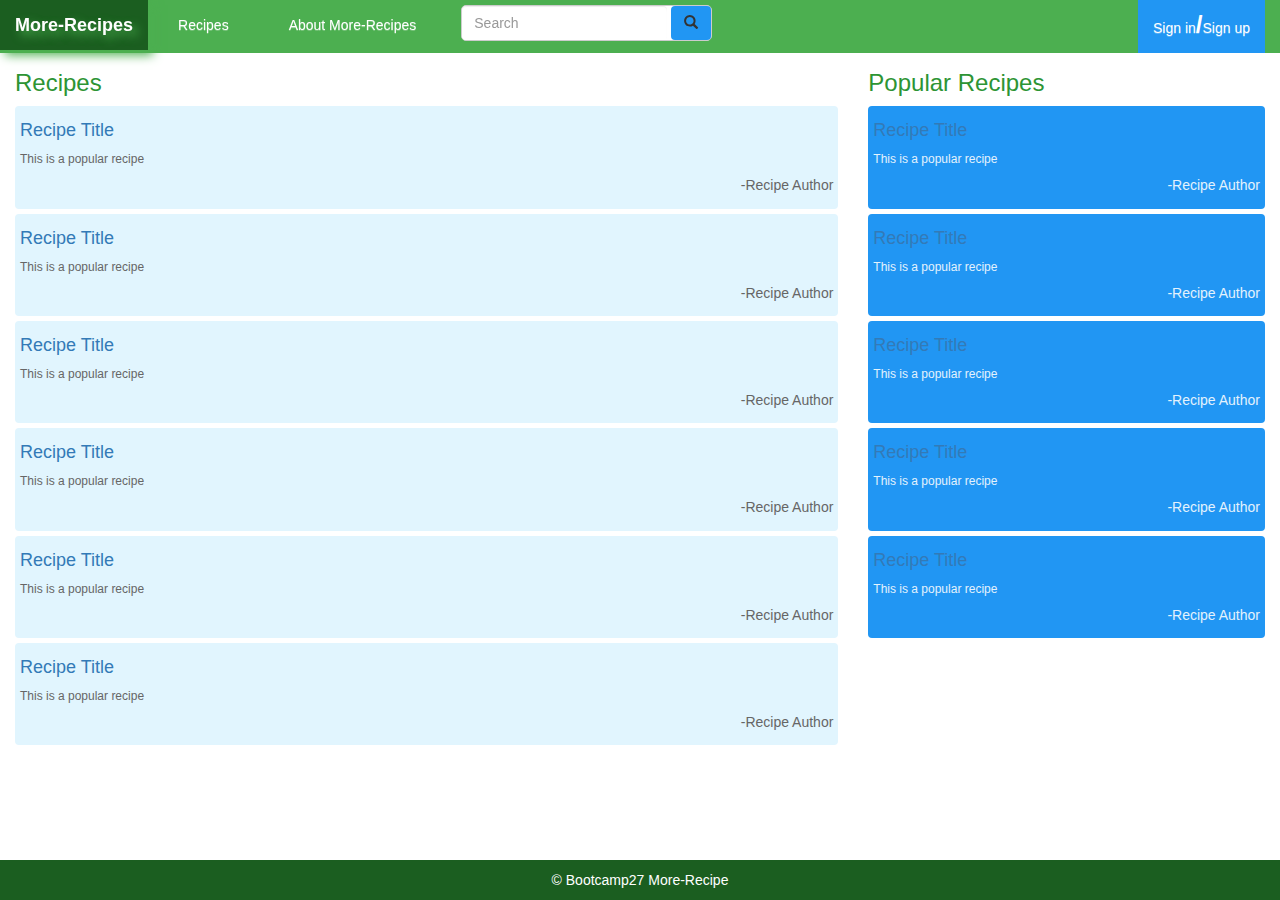
==== templates/index.html @ 6131fca0 "initial commit" ====
<!DOCTYPE html>
<head>
<title>Recipes - More recipe</title>
<link rel="stylesheet" href="css/bootstrap.css" />
<link rel="stylesheet" href="css/bootstrap-theme.min.css" />
<link rel="stylesheet" href="css/jquery-ui.min.css" />
<link rel="stylesheet" href="css/main.css" />
<script language="javascript" src="js/jquery-2.1.1.min.js"></script>
<script language="javascript" src="js/jquery-ui.min.js"></script>
<script language="javascript" src="js/bootstrap.js"></script>
</head>

<body>
	<div class="container-fluid pad-base">
		<header class="row navbar-fixed-top my-nav-header">
			<div class="col-md-12">
				<div class="navbar-header brand">
						<button type="button" class="navbar-toggle" data-toggle="collapse" data-target=".navbar-collapse">
								<span class="sr-only">Toggle navigation</span>
								<span class="icon-bar" style="color:#FFF; font-weight:bold;">---</span>
								<span class="icon-bar" style="color:#FFF; font-weight:bold;">---</span>
								<span class="icon-bar" style="color:#FFF; font-weight:bold;">---</span>
						</button>
						<a class="navbar-brand"><strong>More-Recipes</strong></a>
				</div>
				
				<div class="navbar-collapse collapse">                     
					<ul class="nav navbar-nav">
						<li><a href="index.html">Recipes</a></li>
						<li><a href="about_more_recipe.html">About More-Recipes</a></li>
                        <li>
                  <form class="form-inline" style="background-color:#FFF;border:1px solid #CCC;margin-top:5px;border-radius:5px;">
    <input class="form-control" type="text" placeholder="Search" aria-label="Search" style="border:0px #FFFFFF;">
    <button class="btn" type="submit" style="background-color:#2196F3 !important;"><!--Search--><span class="glyphicon glyphicon-search"></span></button></form>
                        </li>
					</ul>

                    
					<div class="pull-right"> 
						<ul class="nav navbar-nav">
							<li class="pull-right" id="sign-in"><a href="sign_in.html" id="sign-in">Sign in<span class="slash-separator">/</span>Sign up</a>
								<!--<ul class="dropdown-menu">
								   <li><a href="">Log out</a></li>
								</ul>-->
							</li>
						</ul>
					</div>
				</div>
			</div>
		</header>

		<div class="row" style="margin-top:50px">
        	<section class="col-md-8">
          		<h3>Recipes</h3>
                    <article class="recipe-listing">
                     <h4><a href="">Recipe Title</a></h4>
                        This is a popular recipe
                        <h5 id="recipe-author">-Recipe Author</h5>
                    </article>
                    
                    <article class="recipe-listing">
                      <h4><a href="">Recipe Title</a></h4>
                        This is a popular recipe
                        <h5 id="recipe-author">-Recipe Author</h5>
                    </article>
                    
                    <article class="recipe-listing">
                     <h4><a href="">Recipe Title</a></h4>
                        This is a popular recipe
                        <h5 id="recipe-author">-Recipe Author</h5>
                    </article>
                    
                    <article class="recipe-listing">
                      <h4><a href="">Recipe Title</a></h4>
                        This is a popular recipe
                        <h5 id="recipe-author">-Recipe Author</h5>
                    </article>
                    
                    <article class="recipe-listing">
                     <h4><a href="">Recipe Title</a></h4>
                        This is a popular recipe
                        <h5 id="recipe-author">-Recipe Author</h5>
                    </article>
                    
                    <article class="recipe-listing">
                     <h4><a href="">Recipe Title</a></h4>
                        This is a popular recipe
                        <h5 id="recipe-author">-Recipe Author</h5>
                    </article>
                    
        	</section>
          
       		<section class="col-md-4">
          		<h3>Popular Recipes</h3> 
                <article class="popular-recipe">
                 <h4><a href="">Recipe Title</a></h4>
                	This is a popular recipe
                    <h5 id="fav-recipe-author">-Recipe Author</h5>
                </article>
                
                <article class="popular-recipe">
                  <h4><a href="">Recipe Title</a></h4>
                	This is a popular recipe
                    <h5 id="fav-recipe-author">-Recipe Author</h5>
                </article>
                
                <article class="popular-recipe">
                  <h4><a href="">Recipe Title</a></h4>
                	This is a popular recipe
                    <h5 id="fav-recipe-author">-Recipe Author</h5>
                </article>
                
                <article class="popular-recipe">
                  <h4><a href="">Recipe Title</a></h4>
                	This is a popular recipe
                    <h5 id="fav-recipe-author">-Recipe Author</h5>
                </article>
                
                <article class="popular-recipe">
                 <h4><a href="">Recipe Title</a></h4>
                	This is a popular recipe
                    <h5 id="fav-recipe-author">-Recipe Author</h5>
                </article>
                
        	</section>
    	</div>
      
    	<footer class="row">
        	<div class="col-md-12">
            	&copy; Bootcamp27 More-Recipe 
            </div>
   	    </footer>
	</div>
</body>
</html>
---- templates/css/main.css ----
@charset "utf-8";
/* CSS Document */
	
.navbar-nav li{
	margin-left: 15px;
	margin-right: 15px;
	list-style-type: none;
}

.navbar-header a{
	text-shadow: 5px 5px 10px #4CAF50;
	background-color:#1B5E20;
	color:#FFF;
}

.my-nav-header{
	
	/*border:#000 solid 2px;*/
}

.brand{
	box-shadow:5px 5px 10px #4CAF50;

}

.nav li a{
	color:#FFF;
}

.nav li a:hover{
	color:#01579B;
	background-color:#4CAF50;
}

.recipe-listing{
	font-family: Arial;
	font-size:12px;
	background-color:#E1F5FE;
	padding:5px;
	min-height:20px;
	margin: 5px 0px;
	border-radius: 4px;
	color:#666;
}

.popular-recipe{
	font-family: Arial;
	font-size:12px;
	background-color:#2196F3;
	padding:5px;
	min-height:20px;
	margin: 5px 0px;
	border-radius: 4px;
	color:#E3F2FD;
}

.pad-base{
	padding-bottom:50px;
}

#recipe-author{
	text-align:right;
	color:#666;
}

#fav-recipe-author{
	text-align:right;
	color:#E3F2FD;
}

.pull-right{
	min-width:100px;
	text-align:center;
}

.slash-separator{
	font-weight:bold;
	font-size:24px;
}

#sign-in a{
	background-color: #2196F3 !important;
	color:#FFF !important;
}



header{
	background-color:#4CAF50;
}

h3{
	color:#2D9434;
}
p{text-align:justify;}

textarea{
	resize:none;
	height:150px;
	}

footer{
	width:100%;
	bottom:0px;
	position:fixed;
	text-align:center;
	background-color:#1B5E20;
	color:#FFF;
	padding:10px;
}
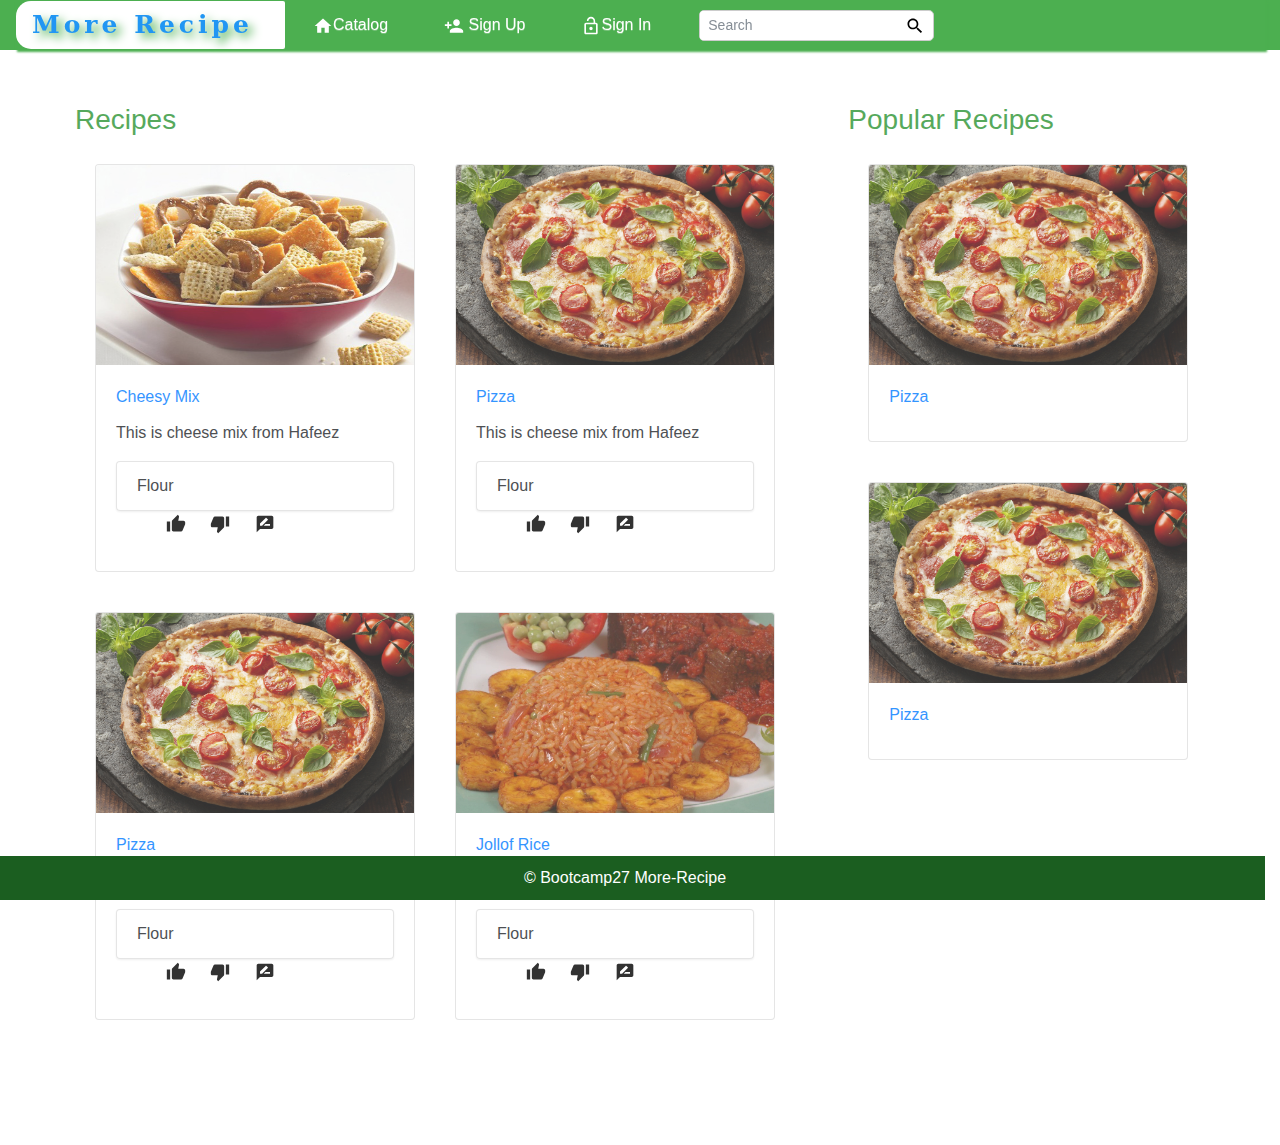
==== commit d22d5a9b: "Edit index file home link to catalog" ====
--- a/templates/index.html
+++ b/templates/index.html
@@ -1,128 +1,142 @@
 <!DOCTYPE html>
 <head>
-<title>Recipes - More recipe</title>
-<link rel="stylesheet" href="css/bootstrap.css" />
-<link rel="stylesheet" href="css/bootstrap-theme.min.css" />
-<link rel="stylesheet" href="css/jquery-ui.min.css" />
-<link rel="stylesheet" href="css/main.css" />
-<script language="javascript" src="js/jquery-2.1.1.min.js"></script>
-<script language="javascript" src="js/jquery-ui.min.js"></script>
-<script language="javascript" src="js/bootstrap.js"></script>
+    <title>Recipes - More recipe</title>
+    <link rel="stylesheet" href="css/bootstrap.css" />
+    <link rel="stylesheet" href="css/bootstrap-theme.min.css" />
+    <link rel="stylesheet" href="css/jquery-ui.min.css" />
+    <link rel="stylesheet" href="css/main.css" />
+    <script language="javascript" src="js/jquery-2.1.1.min.js"></script>
+    <script language="javascript" src="js/jquery-ui.min.js"></script>
+    <script language="javascript" src="js/bootstrap.js"></script>
+    <script language="javascript" src="js/scripts.js"></script>
 </head>
 
 <body>
 	<div class="container-fluid pad-base">
-		<header class="row navbar-fixed-top my-nav-header">
-			<div class="col-md-12">
-				<div class="navbar-header brand">
-						<button type="button" class="navbar-toggle" data-toggle="collapse" data-target=".navbar-collapse">
-								<span class="sr-only">Toggle navigation</span>
-								<span class="icon-bar" style="color:#FFF; font-weight:bold;">---</span>
-								<span class="icon-bar" style="color:#FFF; font-weight:bold;">---</span>
-								<span class="icon-bar" style="color:#FFF; font-weight:bold;">---</span>
-						</button>
-						<a class="navbar-brand"><strong>More-Recipes</strong></a>
-				</div>
-				
-				<div class="navbar-collapse collapse">                     
-					<ul class="nav navbar-nav">
-						<li><a href="index.html">Recipes</a></li>
-						<li><a href="about_more_recipe.html">About More-Recipes</a></li>
-                        <li>
-                  <form class="form-inline" style="background-color:#FFF;border:1px solid #CCC;margin-top:5px;border-radius:5px;">
-    <input class="form-control" type="text" placeholder="Search" aria-label="Search" style="border:0px #FFFFFF;">
-    <button class="btn" type="submit" style="background-color:#2196F3 !important;"><!--Search--><span class="glyphicon glyphicon-search"></span></button></form>
-                        </li>
-					</ul>
+    <header class="row">
+        <div class="col-md-12">
+            <nav class="navbar navbar-expand-sm brand" style="padding:1px !important;">
+                <div class="brand-name"><a class="navbar-brand" href="index.html"><span class="brand-name">More Recipe</span></a></div>
+                <button class="navbar-toggler" type="button" data-toggle="collapse" data-target="#navbarNavDropdown" aria-controls="navbarNavDropdown" aria-expanded="false" aria-label="Toggle navigation">
+                    <span class="navbar-toggler-icon"></span>
+                </button>
+                <div class="collapse navbar-collapse" id="navbarNavDropdown">
+                    <ul class="nav navbar-nav">
+                       	<li class="nav-item"><a class="nav-link" href="index.html"><img src="css/icons/home_24px.svg" class="glyph-icon"/>Catalog</a></li>
+                        
+                        <li class="nav-item" style="display:inline;"><a href="sign_up.html" class="nav-link"><img src="css/icons/sign_up_24px.svg" class="glyph-icon"/> Sign Up</a></li>
+                        <li class="nav-item" style="display:inline;"><a href="sign_in.html" class="nav-link"><img src="css/icons/sign_in_24px.svg" class="glyph-icon si-glyph" />Sign In</a></li>
+                    
+                   
+                        <li><form class="form-inline" style="background-color:#FFF;border:1px solid #CCC;margin-top:5px;border-radius:5px;">
+                      <input class="form-control form-control-sm" type="text" placeholder="Search" aria-label="Search" style="border:0px">
+                      <button class="btn btn-outline-success btn-sm" type="submit" id="search-button" data-toggle="tooltip" title="search!">
+<img src="css/icons/Search_24px.svg" class="glyph-icon"/></button>
+                    </form></li>
+                    </ul>                                      
+                </div>
+            </nav>
+        </div>
+    </header>
 
+		<div class="row recipes" style="margin-top:50px;">
+        	
+            <div class="container main-content">
+            	<div class="row">
+                	<section class="col-md-8">
+                    	<h3>Recipes</h3>
+                        <section>
+                            <div class="card" style="width: 20rem; float:left;">
+                                <img src="images/1_cheesy-chex-mix.jpg" class="card-img-top">
+                                <div class="card-body">
+                                    <p class="card-title"><a href="">Cheesy Mix</a></p>
+                                    <p class="card-text">This is cheese mix from Hafeez</p>
+                                    <ul class="list-group">
+                                        <li class="list-group-item">Flour</li>
+                                    </ul>
+                                    <ul>
+                                        <li class="user-ops"><a href="" data-toggle="tooltip" title="Vote Up"><img src="css/icons/vote_up_24px.svg" class="glyph-icon" /></a></li>
+                                        <li class="user-ops"><a href="" data-toggle="tooltip" title="Vote Down"><img src="css/icons/vote_down_24px.svg" class="glyph-icon"/></a></li>
+                                        <li class="user-ops"><a href="" data-toggle="tooltip" title="Review"><img src="css/icons/review_24px.svg" class="glyph-icon" /></a></li>
+                                    </ul>
+                                </div>                        
+                            </div>
+                            
+                            <div class="card" style="width: 20rem;">
+                                <img src="images/pizza.jpg" class="card-img-top">
+                                <div class="card-body">
+                                    <p class="card-title"><a href="">Pizza</a></p>
+                                    <p class="card-text">This is cheese mix from Hafeez</p>
+                                    <ul class="list-group">
+                                        <li class="list-group-item">Flour</li>
+                                    </ul>
+                                    <ul>
+                                        <li class="user-ops"><a href="" data-toggle="tooltip" title="Vote Up"><img src="css/icons/vote_up_24px.svg" class="glyph-icon" /></a></li>
+                                        <li class="user-ops"><a href="" data-toggle="tooltip" title="Vote Down"><img src="css/icons/vote_down_24px.svg" class="glyph-icon"/></a></li>
+                                        <li class="user-ops"><a href="" data-toggle="tooltip" title="Review"><img src="css/icons/review_24px.svg" class="glyph-icon" /></a></li>
+                                    </ul>
+                                </div>                        
+                            </div>
+                            
+                            <div class="card" style="width: 20rem;">
+                                <img src="images/pizza.jpg" class="card-img-top">
+                                <div class="card-body">
+                                    <p class="card-title"><a href="">Pizza</a></p>
+                                    <p class="card-text">This is cheese mix from Hafeez</p>
+                                    <ul class="list-group">
+                                        <li class="list-group-item">Flour</li>
+                                    </ul>
+                                    <ul>
+                                        <li class="user-ops"><a href="" data-toggle="tooltip" title="Vote Up"><img src="css/icons/vote_up_24px.svg" class="glyph-icon" /></a></li>
+                                        <li class="user-ops"><a href="" data-toggle="tooltip" title="Vote Down"><img src="css/icons/vote_down_24px.svg" class="glyph-icon"/></a></li>
+                                        <li class="user-ops"><a href="" data-toggle="tooltip" title="Review"><img src="css/icons/review_24px.svg" class="glyph-icon" /></a></li>
+                                    </ul>
+                                </div>                        
+                            </div>
+                            
+                            <div class="card">
+                                <img src="images/jollof.jpg" class="card-img-top">
+                                <div class="card-body">
+                                    <p class="card-title"><a href="">Jollof Rice</a></p>
+                                    <p class="card-text">This is cheese mix from Hafeez</p>
+                                    <ul class="list-group">
+                                        <li class="list-group-item">Flour</li>
+                                    </ul>
+                                    <ul>
+                                        <li class="user-ops"><a href="" data-toggle="tooltip" title="Vote Up"><img src="css/icons/vote_up_24px.svg" class="glyph-icon" /></a></li>
+                                        <li class="user-ops"><a href="" data-toggle="tooltip" title="Vote Down"><img src="css/icons/vote_down_24px.svg" class="glyph-icon"/></a></li>
+                                        <li class="user-ops"><a href="" data-toggle="tooltip" title="Review"><img src="css/icons/review_24px.svg" class="glyph-icon" /></a></li>
+                                    </ul>
+                                </div>                        
+                            </div>
+                        </section>
+                    </section>
                     
-					<div class="pull-right"> 
-						<ul class="nav navbar-nav">
-							<li class="pull-right" id="sign-in"><a href="sign_in.html" id="sign-in">Sign in<span class="slash-separator">/</span>Sign up</a>
-								<!--<ul class="dropdown-menu">
-								   <li><a href="">Log out</a></li>
-								</ul>-->
-							</li>
-						</ul>
-					</div>
-				</div>
-			</div>
-		</header>
-
-		<div class="row" style="margin-top:50px">
-        	<section class="col-md-8">
-          		<h3>Recipes</h3>
-                    <article class="recipe-listing">
-                     <h4><a href="">Recipe Title</a></h4>
-                        This is a popular recipe
-                        <h5 id="recipe-author">-Recipe Author</h5>
-                    </article>
-                    
-                    <article class="recipe-listing">
-                      <h4><a href="">Recipe Title</a></h4>
-                        This is a popular recipe
-                        <h5 id="recipe-author">-Recipe Author</h5>
-                    </article>
-                    
-                    <article class="recipe-listing">
-                     <h4><a href="">Recipe Title</a></h4>
-                        This is a popular recipe
-                        <h5 id="recipe-author">-Recipe Author</h5>
-                    </article>
-                    
-                    <article class="recipe-listing">
-                      <h4><a href="">Recipe Title</a></h4>
-                        This is a popular recipe
-                        <h5 id="recipe-author">-Recipe Author</h5>
-                    </article>
-                    
-                    <article class="recipe-listing">
-                     <h4><a href="">Recipe Title</a></h4>
-                        This is a popular recipe
-                        <h5 id="recipe-author">-Recipe Author</h5>
-                    </article>
-                    
-                    <article class="recipe-listing">
-                     <h4><a href="">Recipe Title</a></h4>
-                        This is a popular recipe
-                        <h5 id="recipe-author">-Recipe Author</h5>
-                    </article>
-                    
-        	</section>
+                    <section class="col-md-4">
+                    	<h3>Popular Recipes</h3>
+                        	<div class="card">
+                                <img src="images/pizza.jpg" class="card-img-top">
+                                <div class="card-body">
+                                    <p class="card-title"><a href="">Pizza</a></p>
+                                </div>                        
+                            </div>
+                            
+                            <div class="card">
+                                <img src="images/pizza.jpg" class="card-img-top">
+                                <div class="card-body">
+                                    <p class="card-title"><a href="">Pizza</a></p>
+                                </div>                        
+                            </div>
+                            
+                    </section>
+                </div>
+            	
+                
+              </div>
+            </div>
+            
           
-       		<section class="col-md-4">
-          		<h3>Popular Recipes</h3> 
-                <article class="popular-recipe">
-                 <h4><a href="">Recipe Title</a></h4>
-                	This is a popular recipe
-                    <h5 id="fav-recipe-author">-Recipe Author</h5>
-                </article>
-                
-                <article class="popular-recipe">
-                  <h4><a href="">Recipe Title</a></h4>
-                	This is a popular recipe
-                    <h5 id="fav-recipe-author">-Recipe Author</h5>
-                </article>
-                
-                <article class="popular-recipe">
-                  <h4><a href="">Recipe Title</a></h4>
-                	This is a popular recipe
-                    <h5 id="fav-recipe-author">-Recipe Author</h5>
-                </article>
-                
-                <article class="popular-recipe">
-                  <h4><a href="">Recipe Title</a></h4>
-                	This is a popular recipe
-                    <h5 id="fav-recipe-author">-Recipe Author</h5>
-                </article>
-                
-                <article class="popular-recipe">
-                 <h4><a href="">Recipe Title</a></h4>
-                	This is a popular recipe
-                    <h5 id="fav-recipe-author">-Recipe Author</h5>
-                </article>
-                
-        	</section>
+       		
     	</div>
       
     	<footer class="row">
